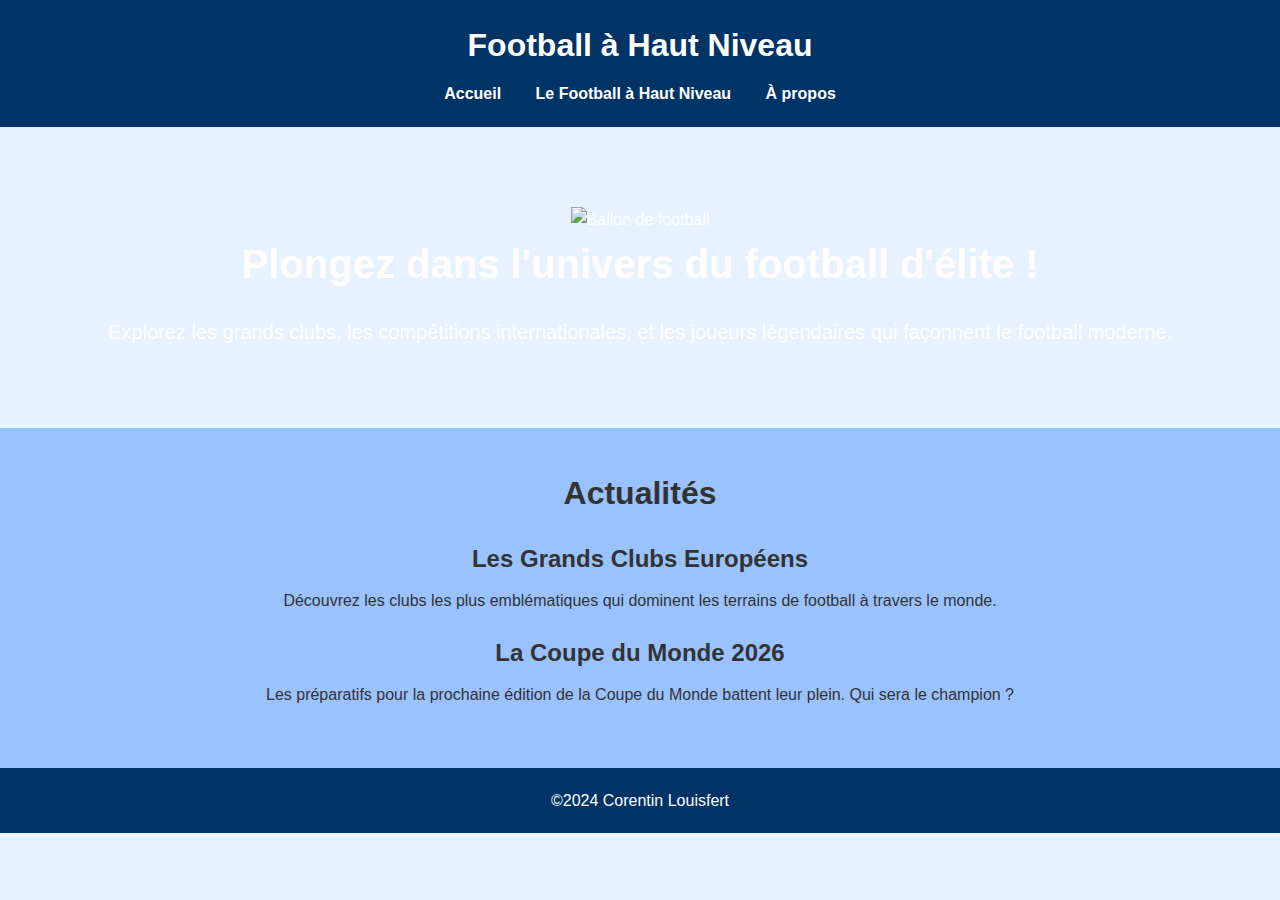
==== index.html @ f72dab85 "first commit" ====
<!DOCTYPE html>
<html lang="fr">
<head>
    <meta charset="UTF-8">
    <meta name="viewport" content="width=device-width, initial-scale=1.0">
    <meta http-equiv="X-UA-Compatible" content="ie=edge">
    <title>Football à Haut Niveau</title>
    <link rel="stylesheet" href="css/style1.css">
</head>
<body>
    <header>
        <div class="logo">
            <h1>Football à Haut Niveau</h1>
        </div>
        <nav>
            <ul>
                <li><a href="index.html">Accueil</a></li>
                <li><a href="index2.html">Le Football à Haut Niveau</a></li>
                <li><a href="index3.html">À propos</a></li>
            </ul>
        </nav>
    </header>

    <section class="hero">
        <img src="ballon-football.jpg" alt="Ballon de football" class="ballon-image">
        <h2>Plongez dans l'univers du football d'élite !</h2>
        <p>Explorez les grands clubs, les compétitions internationales, et les joueurs légendaires qui façonnent le football moderne.</p>
    </section>

    <section class="actualites">
        <h3>Actualités</h3>
        <article>
            <h4>Les Grands Clubs Européens</h4>
            <p>Découvrez les clubs les plus emblématiques qui dominent les terrains de football à travers le monde.</p>
        </article>
        <article>
            <h4>La Coupe du Monde 2026</h4>
            <p>Les préparatifs pour la prochaine édition de la Coupe du Monde battent leur plein. Qui sera le champion ?</p>
        </article>
    </section>

    <footer>
        <p>&copy;2024 Corentin Louisfert</p>
        </div>
    </footer>
</body>
</html>
---- css/style1.css ----
/* Réinitialisation des marges et du padding */
* {
    margin: 0;
    padding: 0;
    box-sizing: border-box;
}

/* Fond général */
body {
    font-family: Arial, sans-serif;
    line-height: 1.6;
    background-color: #e6f2ff; /* Fond bleu clair */
    color: #333;
}

/* En-tête */
header {
    background-color: #003366; /* Bleu foncé */
    color: white;
    padding: 20px 0;
    text-align: center;
}

header .logo h1 {
    font-size: 2rem;
    margin-bottom: 10px;
}

nav ul {
    list-style-type: none;
    text-align: center;
    margin-top: 10px;
}

nav ul li {
    display: inline;
    margin: 0 15px;
}

nav ul li a {
    color: white;
    text-decoration: none;
    font-weight: bold;
}

/* Section Hero (Image en fond) */
.hero {
    background-image: url('football-hero.jpg');
    background-size: cover;
    background-position: center;
    color: white;
    text-align: center;
    padding: 80px 20px;
}

.hero h2 {
    font-size: 2.5rem;
    margin-bottom: 20px;
}

.hero p {
    font-size: 1.25rem;
    margin-top: 20px;
}

/* Section Actualités */
.actualites {
    background-color: #99c2ff; /* Bleu clair pour contraster */
    padding: 40px 20px;
    text-align: center;
}

.actualites h3 {
    font-size: 2rem;
    margin-bottom: 20px;
}

.actualites article {
    margin-bottom: 20px;
}

.actualites article h4 {
    font-size: 1.5rem;
    margin-bottom: 10px;
}

.actualites article p {
    font-size: 1rem;
}

/* Section Footer */
footer {
    background-color: #003366; /* Bleu foncé */
    color: white;
    text-align: center;
    padding: 20px 0;
}

footer .social-media a {
    color: white;
    text-decoration: none;
    margin: 0 10px;
}

footer .social-media a:hover {
    text-decoration: underline;
}

/* Mise en forme des images de clubs */
.clubs {
    display: flex;
    justify-content: space-around;
    flex-wrap: wrap;
    margin-top: 20px;
}

.club {
    width: 30%;
    text-align: center;
    margin-bottom: 20px;
    background-color: #ffffff;
    border: 1px solid #ddd;
    border-radius: 8px;
    padding: 20px;
    box-shadow: 0 4px 8px rgba(0, 0, 0, 0.1);
}

.club img {
    max-width: 100%;
    height: auto;
    border-radius: 5px;
    transition: transform 0.3s ease;
}

/* Effet au survol des images */
.club img:hover {
    transform: scale(1.1);
}

/* Responsive : Adaptation pour les petits écrans */
@media (max-width: 768px) {
    .clubs {
        flex-direction: column;
        align-items: center;
    }

    .club {
        width: 80%;
        margin-bottom: 20px;
    }
}
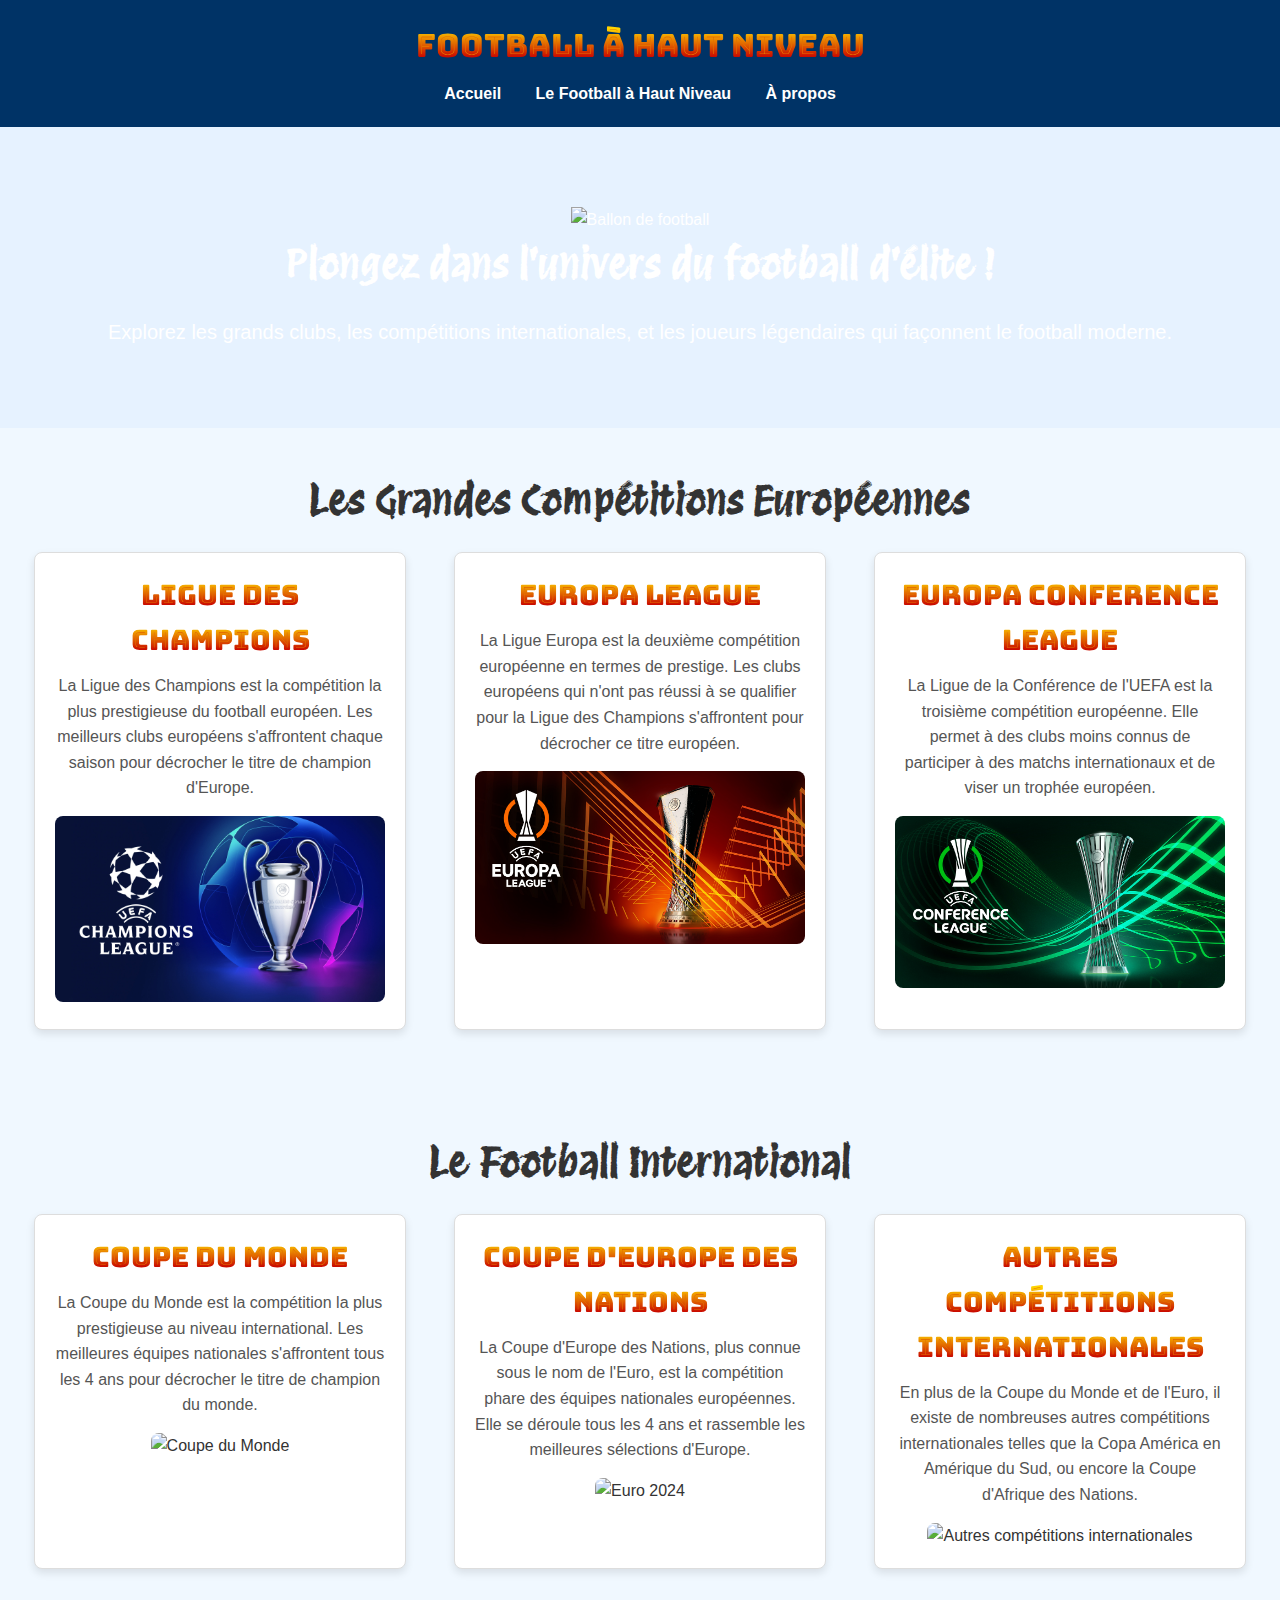
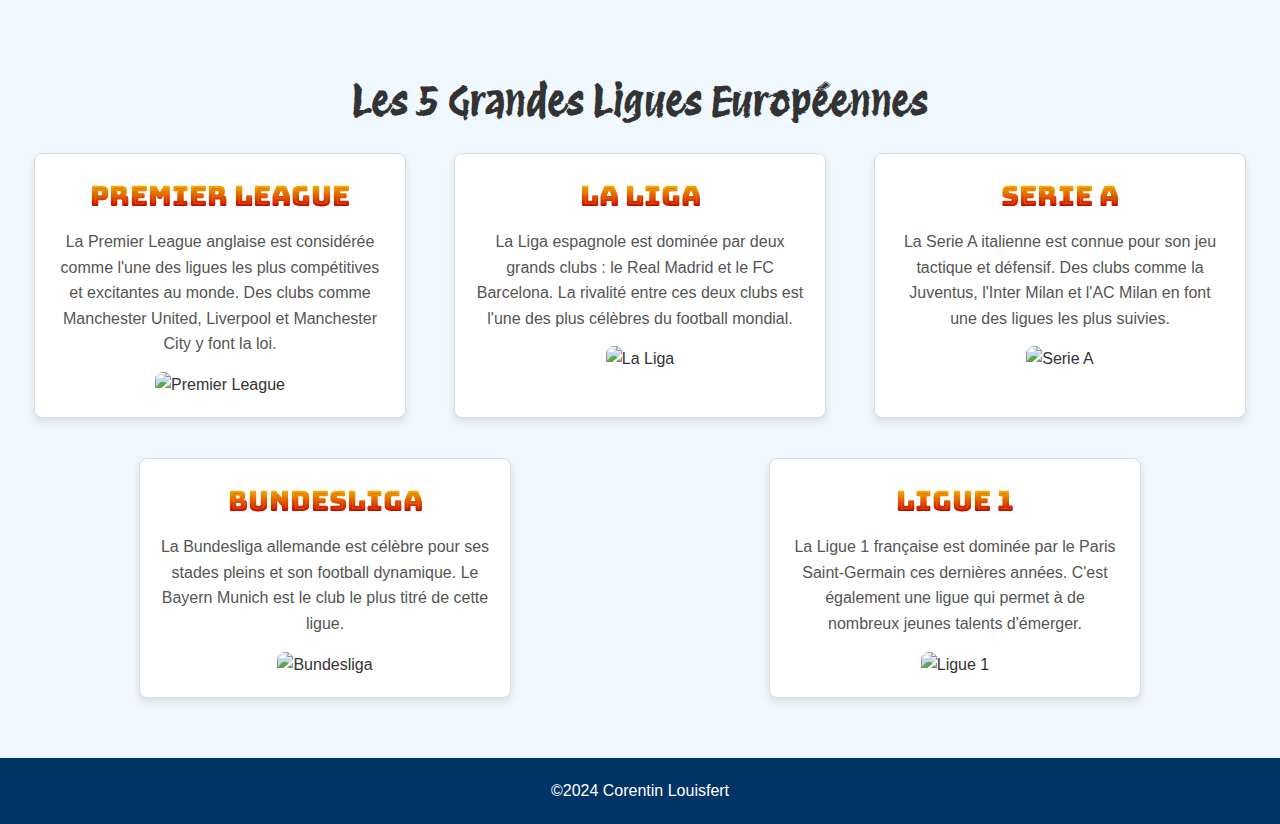
==== commit 5b34902f: "second commit" ====
--- a/index.html
+++ b/index.html
@@ -5,12 +5,13 @@
     <meta name="viewport" content="width=device-width, initial-scale=1.0">
     <meta http-equiv="X-UA-Compatible" content="ie=edge">
     <title>Football à Haut Niveau</title>
+    <link href="https://fonts.googleapis.com/css2?family=Bungee+Spice&family=Protest+Revolution&display=swap" rel="stylesheet">
     <link rel="stylesheet" href="css/style1.css">
 </head>
 <body>
     <header>
         <div class="logo">
-            <h1>Football à Haut Niveau</h1>
+            <h1 class="bungee-spice-regular">Football à Haut Niveau</h1>
         </div>
         <nav>
             <ul>
@@ -23,25 +24,85 @@
 
     <section class="hero">
         <img src="ballon-football.jpg" alt="Ballon de football" class="ballon-image">
-        <h2>Plongez dans l'univers du football d'élite !</h2>
+        <h2 class="protest-revolution-regular">Plongez dans l'univers du football d'élite !</h2>
         <p>Explorez les grands clubs, les compétitions internationales, et les joueurs légendaires qui façonnent le football moderne.</p>
     </section>
 
-    <section class="actualites">
-        <h3>Actualités</h3>
-        <article>
-            <h4>Les Grands Clubs Européens</h4>
-            <p>Découvrez les clubs les plus emblématiques qui dominent les terrains de football à travers le monde.</p>
-        </article>
-        <article>
-            <h4>La Coupe du Monde 2026</h4>
-            <p>Les préparatifs pour la prochaine édition de la Coupe du Monde battent leur plein. Qui sera le champion ?</p>
-        </article>
+    <section class="competitions">
+        <h2 class="protest-revolution-regular">Les Grandes Compétitions Européennes</h2>
+        <div class="competitions-details">
+            <article class="competition">
+                <h3>Ligue des Champions</h3>
+                <p>La Ligue des Champions est la compétition la plus prestigieuse du football européen. Les meilleurs clubs européens s'affrontent chaque saison pour décrocher le titre de champion d'Europe.</p>
+                <img src="img/champions-league.png" alt="Ligue des champions" class="competition-image">
+            </article>
+            <article class="competition">
+                <h3>Europa League</h3>
+                <p>La Ligue Europa est la deuxième compétition européenne en termes de prestige. Les clubs européens qui n'ont pas réussi à se qualifier pour la Ligue des Champions s'affrontent pour décrocher ce titre européen.</p>
+                <img src="img/europa-league.png" alt="Europa League" class="competition-image">
+            </article>
+            <article class="competition">
+                <h3>Europa Conference League</h3>
+                <p>La Ligue de la Conférence de l'UEFA est la troisième compétition européenne. Elle permet à des clubs moins connus de participer à des matchs internationaux et de viser un trophée européen.</p>
+                <img src="img/europa-conference.png" alt="Europa Conference League" class="competition-image">
+            </article>
+        </div>
+    </section>
+
+    <section class="international-football">
+        <h2 class="protest-revolution-regular">Le Football International</h2>
+        <div class="international-football-details">
+            <article class="competition">
+                <h3>Coupe du Monde</h3>
+                <p>La Coupe du Monde est la compétition la plus prestigieuse au niveau international. Les meilleures équipes nationales s'affrontent tous les 4 ans pour décrocher le titre de champion du monde.</p>
+                <img src="world-cup.jpg" alt="Coupe du Monde" class="competition-image">
+            </article>
+            <article class="competition">
+                <h3>Coupe d'Europe des Nations</h3>
+                <p>La Coupe d'Europe des Nations, plus connue sous le nom de l'Euro, est la compétition phare des équipes nationales européennes. Elle se déroule tous les 4 ans et rassemble les meilleures sélections d'Europe.</p>
+                <img src="euro-cup.jpg" alt="Euro 2024" class="competition-image">
+            </article>
+            <article class="competition">
+                <h3>Autres compétitions internationales</h3>
+                <p>En plus de la Coupe du Monde et de l'Euro, il existe de nombreuses autres compétitions internationales telles que la Copa América en Amérique du Sud, ou encore la Coupe d'Afrique des Nations.</p>
+                <img src="other-competitions.jpg" alt="Autres compétitions internationales" class="competition-image">
+            </article>
+        </div>
+    </section>
+
+    <section class="top-european-leagues">
+        <h2 class="protest-revolution-regular">Les 5 Grandes Ligues Européennes</h2>
+        <div class="leagues-details">
+            <article class="league">
+                <h3>Premier League</h3>
+                <p>La Premier League anglaise est considérée comme l'une des ligues les plus compétitives et excitantes au monde. Des clubs comme Manchester United, Liverpool et Manchester City y font la loi.</p>
+                <img src="premier-league.jpg" alt="Premier League" class="league-image">
+            </article>
+            <article class="league">
+                <h3>La Liga</h3>
+                <p>La Liga espagnole est dominée par deux grands clubs : le Real Madrid et le FC Barcelona. La rivalité entre ces deux clubs est l'une des plus célèbres du football mondial.</p>
+                <img src="la-liga.jpg" alt="La Liga" class="league-image">
+            </article>
+            <article class="league">
+                <h3>Serie A</h3>
+                <p>La Serie A italienne est connue pour son jeu tactique et défensif. Des clubs comme la Juventus, l'Inter Milan et l'AC Milan en font une des ligues les plus suivies.</p>
+                <img src="serie-a.jpg" alt="Serie A" class="league-image">
+            </article>
+            <article class="league">
+                <h3>Bundesliga</h3>
+                <p>La Bundesliga allemande est célèbre pour ses stades pleins et son football dynamique. Le Bayern Munich est le club le plus titré de cette ligue.</p>
+                <img src="bundesliga.jpg" alt="Bundesliga" class="league-image">
+            </article>
+            <article class="league">
+                <h3>Ligue 1</h3>
+                <p>La Ligue 1 française est dominée par le Paris Saint-Germain ces dernières années. C'est également une ligue qui permet à de nombreux jeunes talents d'émerger.</p>
+                <img src="ligue-1.jpg" alt="Ligue 1" class="league-image">
+            </article>
+        </div>
     </section>
 
     <footer>
         <p>&copy;2024 Corentin Louisfert</p>
-        </div>
     </footer>
 </body>
-</html>+</html>
--- a/css/style1.css
+++ b/css/style1.css
@@ -24,6 +24,7 @@
 header .logo h1 {
     font-size: 2rem;
     margin-bottom: 10px;
+    font-family: "Bungee Spice", sans-serif; /* Utilisation de la police "Bungee Spice" pour le titre */
 }
 
 nav ul {
@@ -56,6 +57,7 @@
 .hero h2 {
     font-size: 2.5rem;
     margin-bottom: 20px;
+    font-family: "Protest Revolution", sans-serif;
 }
 
 .hero p {
@@ -63,29 +65,72 @@
     margin-top: 20px;
 }
 
-/* Section Actualités */
-.actualites {
-    background-color: #99c2ff; /* Bleu clair pour contraster */
+/* Section des compétitions : Ligue des Champions, Europa League, etc. */
+.competitions, .international-football, .top-european-leagues {
+    background-color: #f0f8ff; /* Fond bleu clair pour contraster */
     padding: 40px 20px;
     text-align: center;
 }
 
-.actualites h3 {
-    font-size: 2rem;
+.competitions h2, .international-football h2, .top-european-leagues h2 {
+    font-family: "Protest Revolution", sans-serif; /* Police pour les titres */
+    font-size: 2.5rem;
     margin-bottom: 20px;
 }
 
-.actualites article {
-    margin-bottom: 20px;
+.competitions-details, .international-football-details, .leagues-details {
+    display: flex;
+    justify-content: space-around;
+    flex-wrap: wrap;
+    gap: 20px; /* Ajoute de l'espace entre les articles */
 }
 
-.actualites article h4 {
-    font-size: 1.5rem;
-    margin-bottom: 10px;
+/* Style des articles de compétitions */
+.competition, .league {
+    width: 30%;
+    margin-bottom: 20px;
+    background-color: #ffffff;
+    border: 1px solid #ddd;
+    border-radius: 8px;
+    padding: 20px;
+    box-shadow: 0 4px 8px rgba(0, 0, 0, 0.1);
+    transition: transform 0.3s ease;
 }
 
-.actualites article p {
+.competition:hover, .league:hover {
+    transform: scale(1.05); /* Légère animation de survol */
+}
+
+.competition h3, .league h3 {
+    font-size: 1.75rem;
+    margin-bottom: 10px;
+    font-family: "Bungee Spice", sans-serif; /* Police spéciale pour les titres */
+}
+
+.competition p, .league p {
     font-size: 1rem;
+    color: #555;
+}
+
+.competition img, .league img {
+    max-width: 100%;
+    height: auto;
+    border-radius: 8px;
+    margin-top: 15px;
+}
+
+/* Mise en forme de la vidéo */
+.video {
+    display: flex;
+    justify-content: center;
+    margin: 40px 0;
+}
+
+video {
+    max-width: 100%;
+    height: auto;
+    border-radius: 8px;
+    box-shadow: 0 4px 8px rgba(0, 0, 0, 0.1);
 }
 
 /* Section Footer */
@@ -106,47 +151,27 @@
     text-decoration: underline;
 }
 
-/* Mise en forme des images de clubs */
-.clubs {
-    display: flex;
-    justify-content: space-around;
-    flex-wrap: wrap;
-    margin-top: 20px;
-}
-
-.club {
-    width: 30%;
-    text-align: center;
-    margin-bottom: 20px;
-    background-color: #ffffff;
-    border: 1px solid #ddd;
-    border-radius: 8px;
-    padding: 20px;
-    box-shadow: 0 4px 8px rgba(0, 0, 0, 0.1);
-}
-
-.club img {
+/* Mise en forme des images dans les sections */
+.competition img, .league img {
     max-width: 100%;
     height: auto;
-    border-radius: 5px;
+    border-radius: 8px;
     transition: transform 0.3s ease;
 }
 
 /* Effet au survol des images */
-.club img:hover {
+.competition img:hover, .league img:hover {
     transform: scale(1.1);
 }
 
 /* Responsive : Adaptation pour les petits écrans */
 @media (max-width: 768px) {
-    .clubs {
+    .competitions-details, .international-football-details, .leagues-details {
         flex-direction: column;
         align-items: center;
     }
 
-    .club {
+    .competition, .league {
         width: 80%;
-        margin-bottom: 20px;
     }
 }
-
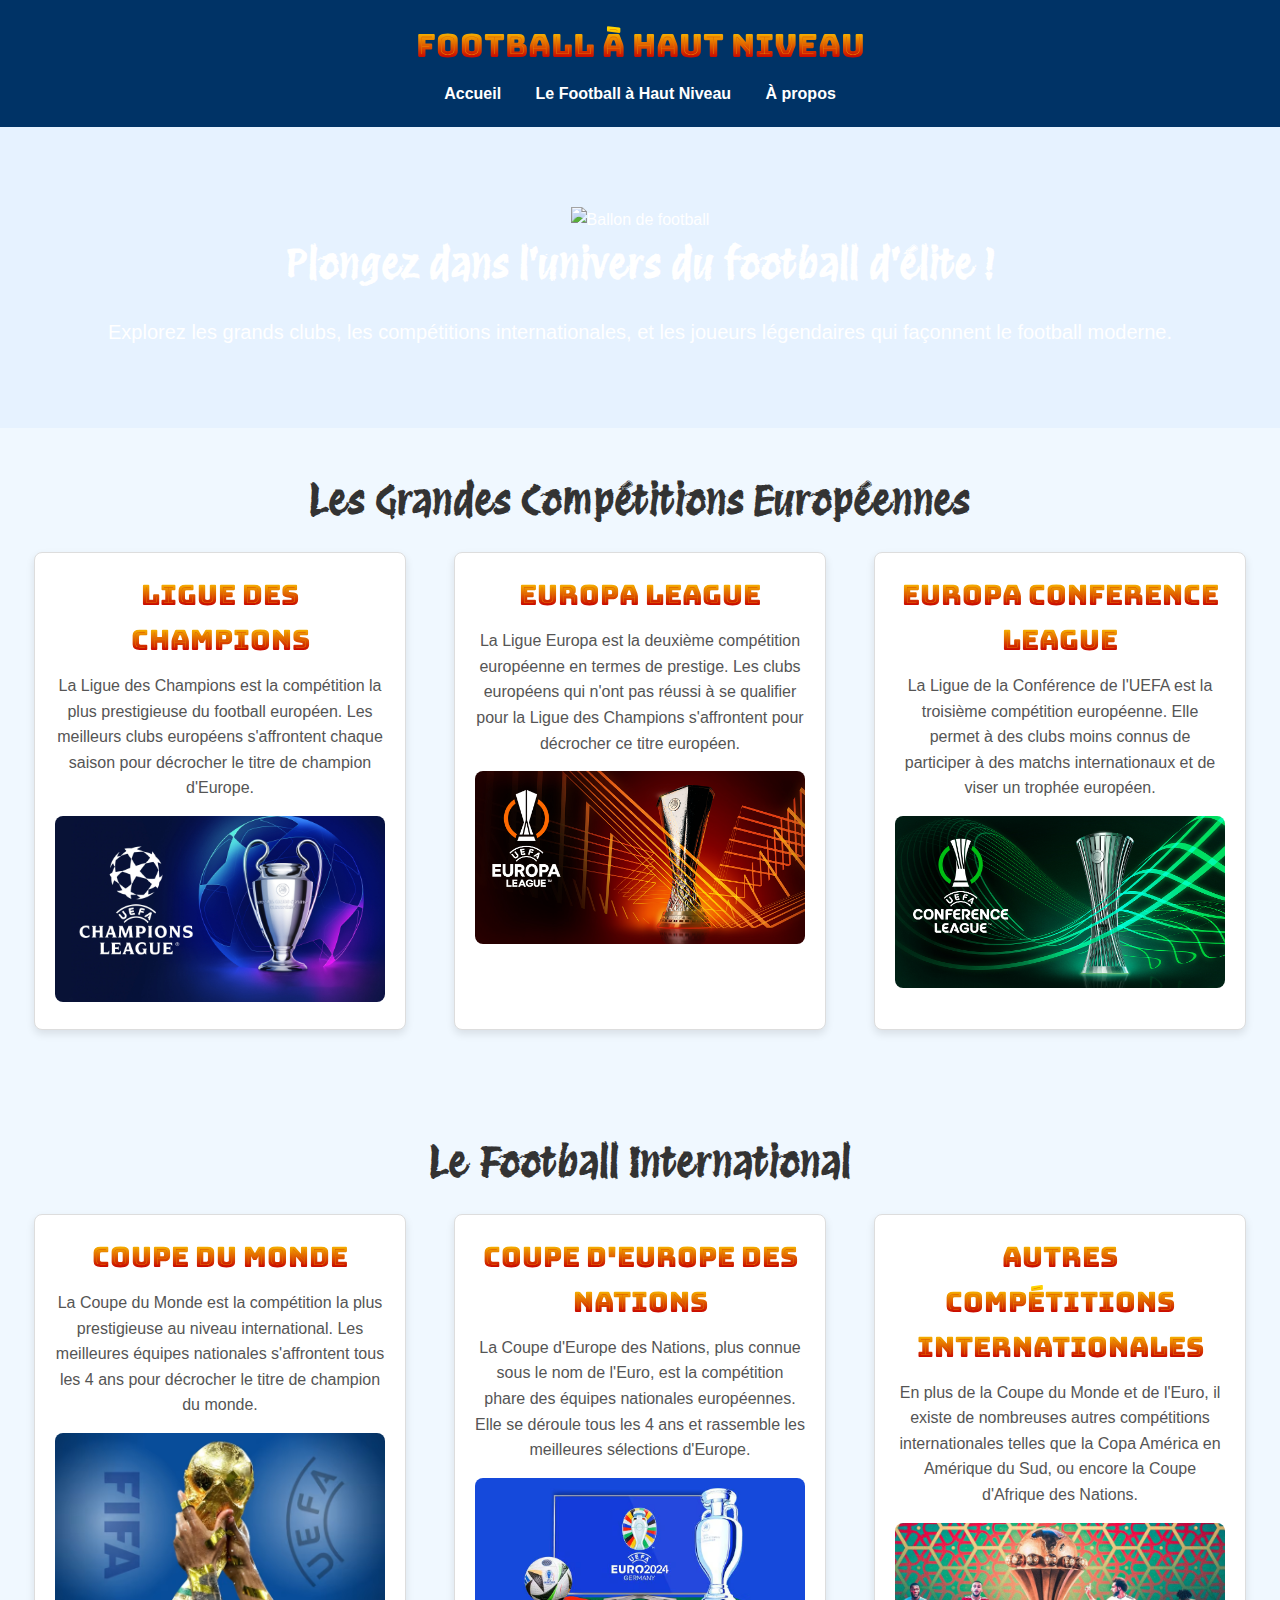
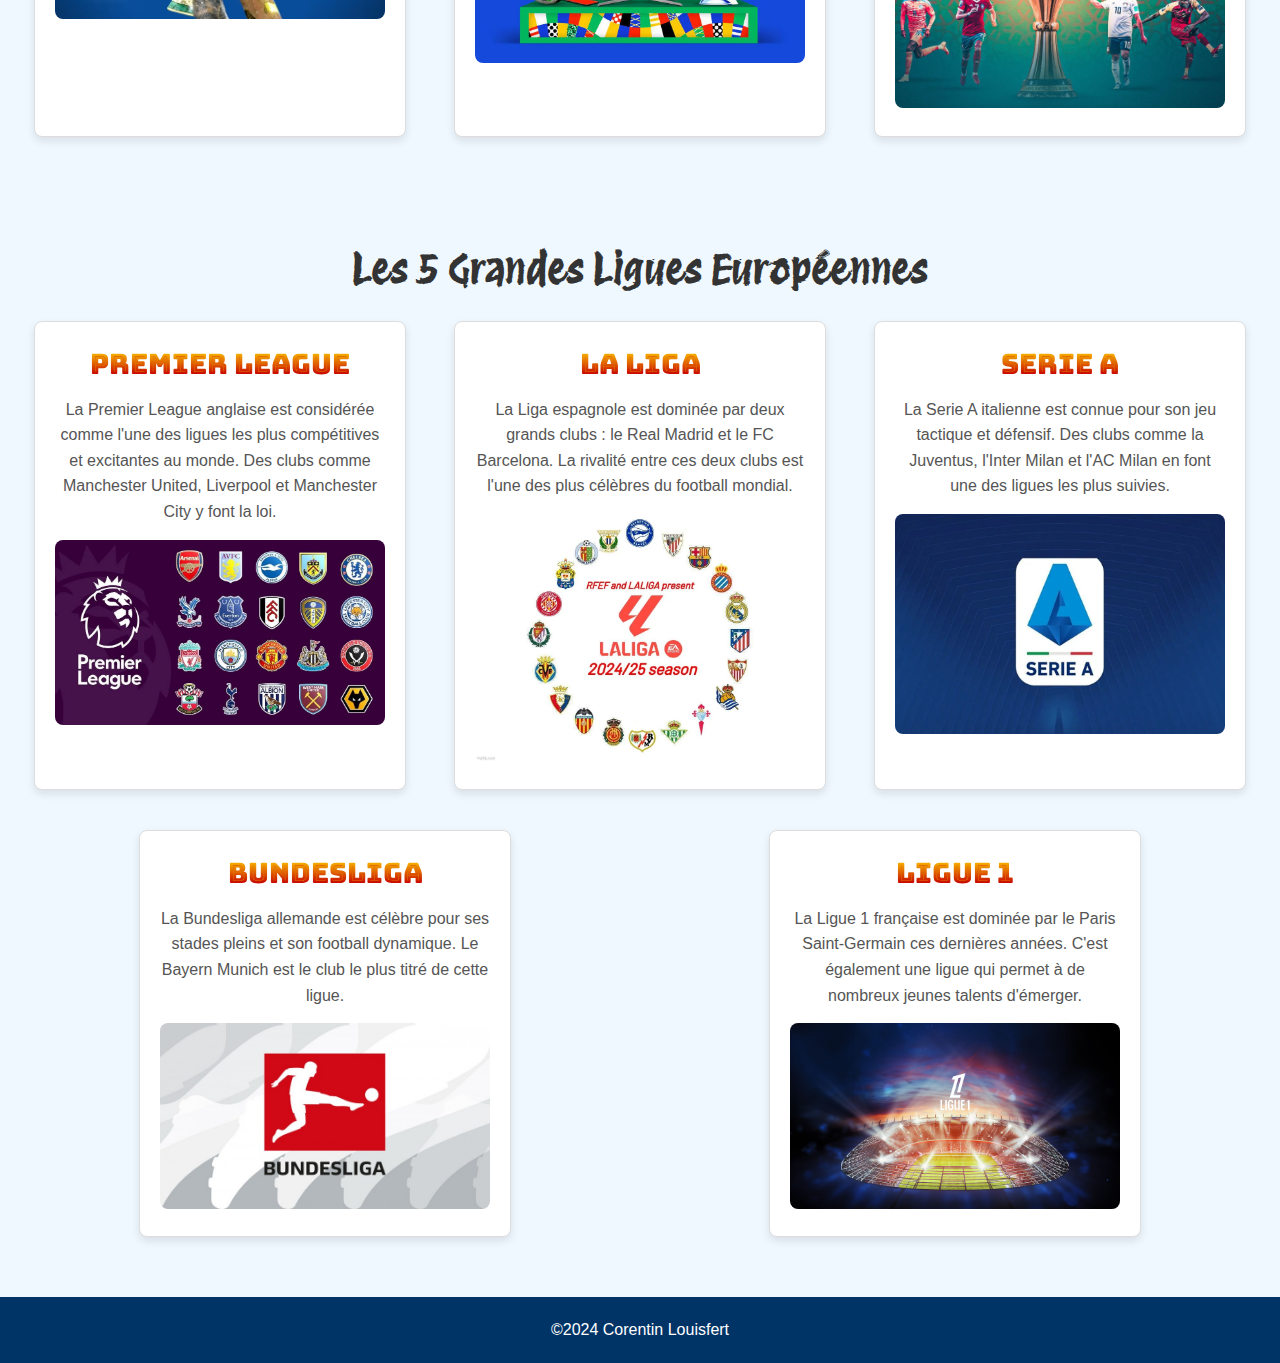
==== commit 9cc71d75: "début index2" ====
--- a/index.html
+++ b/index.html
@@ -55,17 +55,17 @@
             <article class="competition">
                 <h3>Coupe du Monde</h3>
                 <p>La Coupe du Monde est la compétition la plus prestigieuse au niveau international. Les meilleures équipes nationales s'affrontent tous les 4 ans pour décrocher le titre de champion du monde.</p>
-                <img src="world-cup.jpg" alt="Coupe du Monde" class="competition-image">
+                <img src="img/world-cup.png" alt="Coupe du Monde" class="competition-image">
             </article>
             <article class="competition">
                 <h3>Coupe d'Europe des Nations</h3>
                 <p>La Coupe d'Europe des Nations, plus connue sous le nom de l'Euro, est la compétition phare des équipes nationales européennes. Elle se déroule tous les 4 ans et rassemble les meilleures sélections d'Europe.</p>
-                <img src="euro-cup.jpg" alt="Euro 2024" class="competition-image">
+                <img src="img/euro-cup.png" alt="Euro 2024" class="competition-image">
             </article>
             <article class="competition">
                 <h3>Autres compétitions internationales</h3>
                 <p>En plus de la Coupe du Monde et de l'Euro, il existe de nombreuses autres compétitions internationales telles que la Copa América en Amérique du Sud, ou encore la Coupe d'Afrique des Nations.</p>
-                <img src="other-competitions.jpg" alt="Autres compétitions internationales" class="competition-image">
+                <img src="img/other-cup.png" alt="Autres compétitions internationales" class="competition-image">
             </article>
         </div>
     </section>
@@ -76,27 +76,27 @@
             <article class="league">
                 <h3>Premier League</h3>
                 <p>La Premier League anglaise est considérée comme l'une des ligues les plus compétitives et excitantes au monde. Des clubs comme Manchester United, Liverpool et Manchester City y font la loi.</p>
-                <img src="premier-league.jpg" alt="Premier League" class="league-image">
+                <img src="img/premier-league.png" alt="Premier League" class="league-image">
             </article>
             <article class="league">
                 <h3>La Liga</h3>
                 <p>La Liga espagnole est dominée par deux grands clubs : le Real Madrid et le FC Barcelona. La rivalité entre ces deux clubs est l'une des plus célèbres du football mondial.</p>
-                <img src="la-liga.jpg" alt="La Liga" class="league-image">
+                <img src="img/la-liga.png" alt="La Liga" class="league-image">
             </article>
             <article class="league">
                 <h3>Serie A</h3>
                 <p>La Serie A italienne est connue pour son jeu tactique et défensif. Des clubs comme la Juventus, l'Inter Milan et l'AC Milan en font une des ligues les plus suivies.</p>
-                <img src="serie-a.jpg" alt="Serie A" class="league-image">
+                <img src="img/serie-a.png" alt="Serie A" class="league-image">
             </article>
             <article class="league">
                 <h3>Bundesliga</h3>
                 <p>La Bundesliga allemande est célèbre pour ses stades pleins et son football dynamique. Le Bayern Munich est le club le plus titré de cette ligue.</p>
-                <img src="bundesliga.jpg" alt="Bundesliga" class="league-image">
+                <img src="img/bundesliga.png" alt="Bundesliga" class="league-image">
             </article>
             <article class="league">
                 <h3>Ligue 1</h3>
                 <p>La Ligue 1 française est dominée par le Paris Saint-Germain ces dernières années. C'est également une ligue qui permet à de nombreux jeunes talents d'émerger.</p>
-                <img src="ligue-1.jpg" alt="Ligue 1" class="league-image">
+                <img src="img/ligue-1.png" alt="Ligue 1" class="league-image">
             </article>
         </div>
     </section>
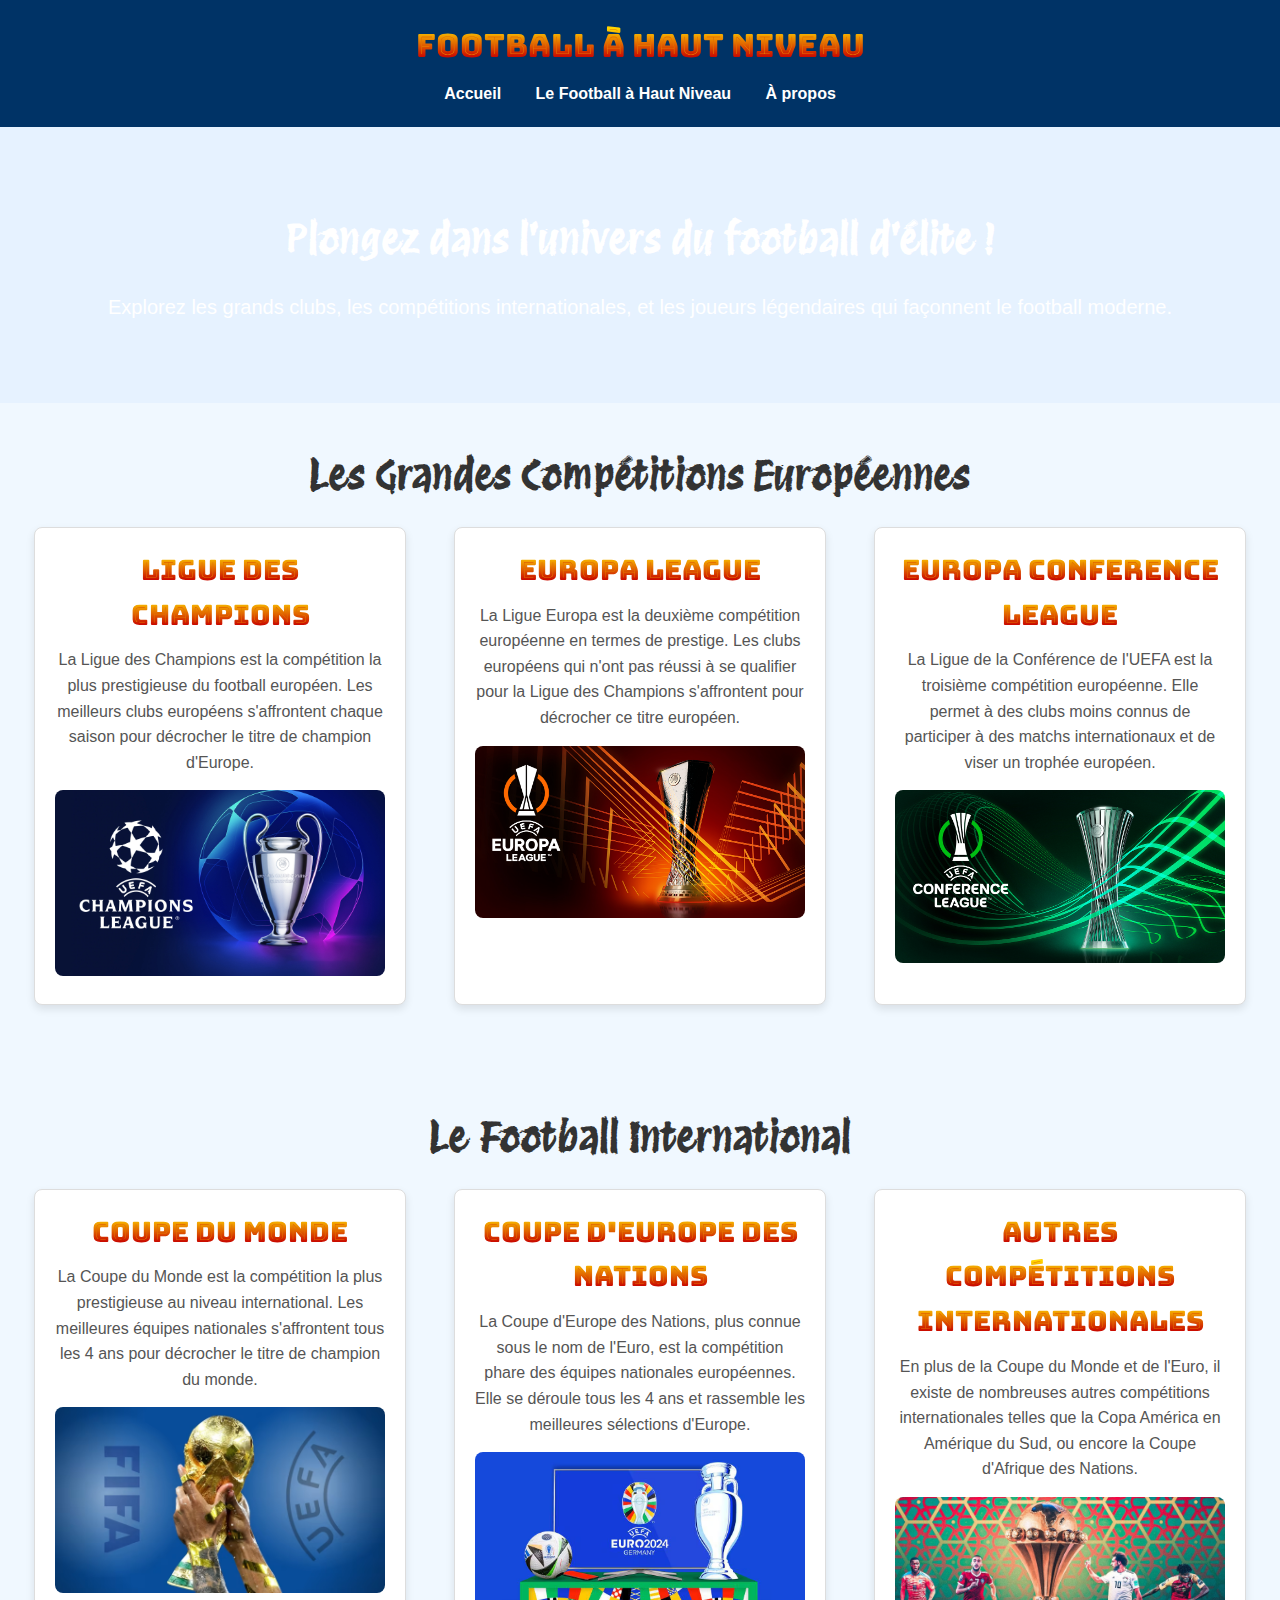
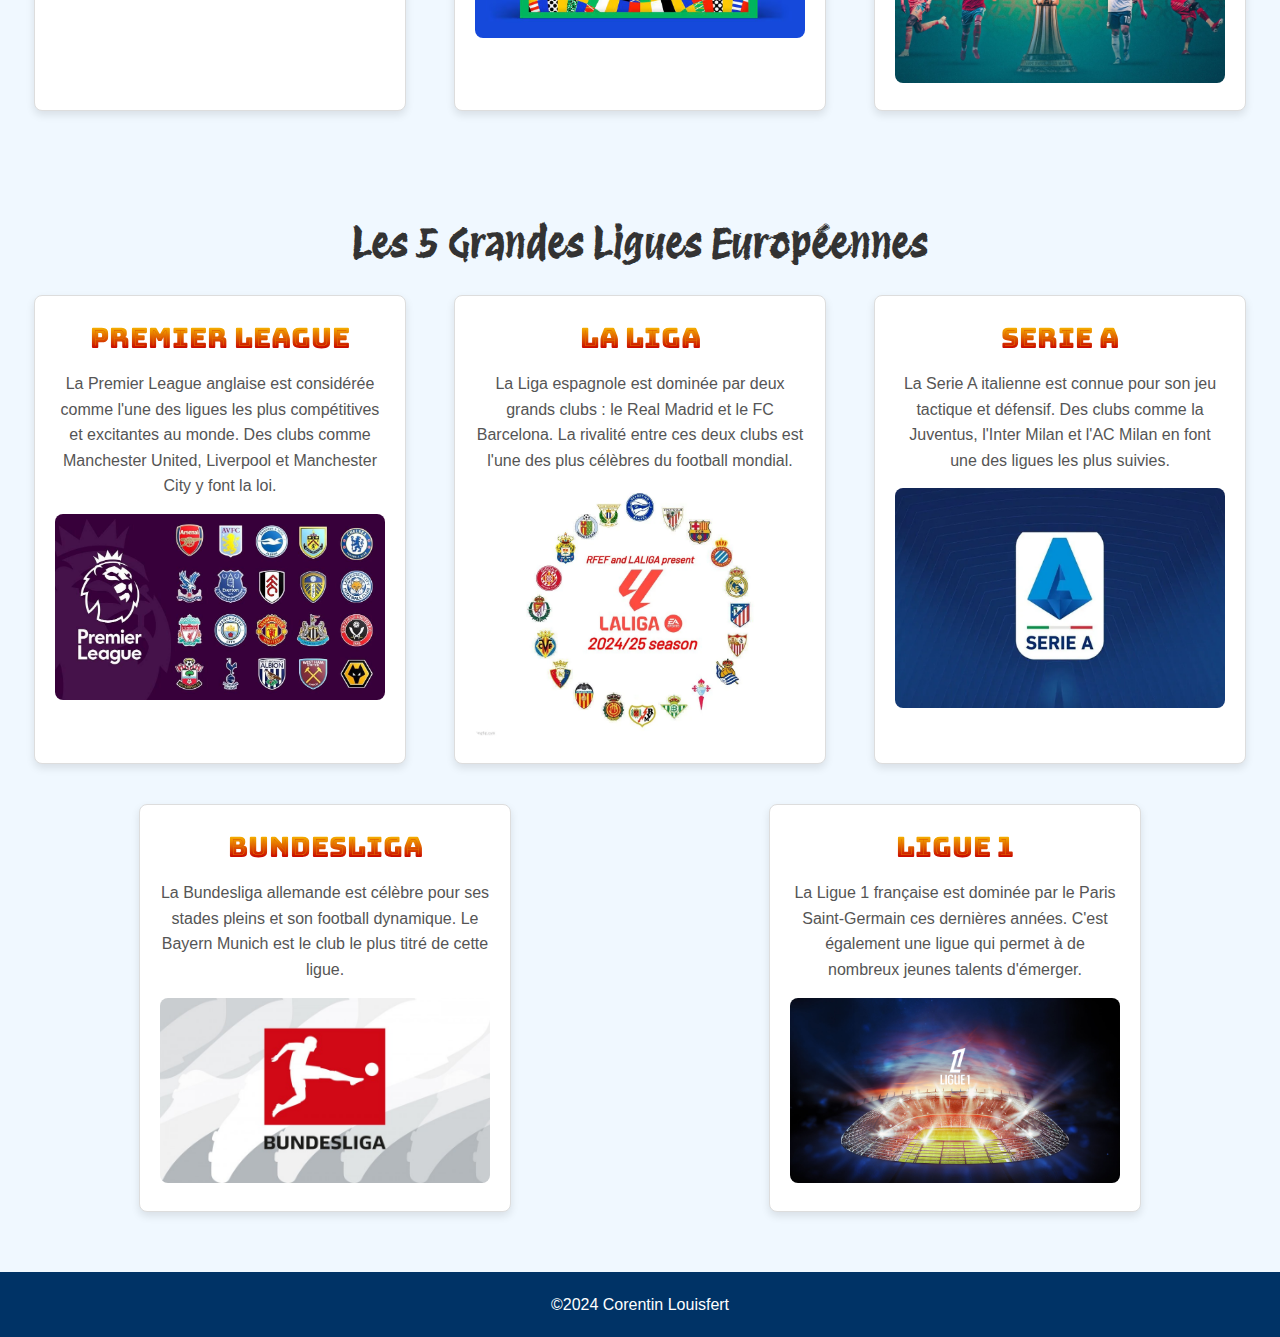
==== commit f1629420: "modification" ====
--- a/index.html
+++ b/index.html
@@ -22,10 +22,13 @@
         </nav>
     </header>
 
-    <section class="hero">
-        <img src="ballon-football.jpg" alt="Ballon de football" class="ballon-image">
-        <h2 class="protest-revolution-regular">Plongez dans l'univers du football d'élite !</h2>
-        <p>Explorez les grands clubs, les compétitions internationales, et les joueurs légendaires qui façonnent le football moderne.</p>
+    <section class="text">
+        <video autoplay muted loop id="video-background">
+            <source src="video/football.mp4" type="video/mp4">
+        </video>
+        <div class="text-content"></div>
+            <h2 class="protest-revolution-regular">Plongez dans l'univers du football d'élite !</h2>
+            <p>Explorez les grands clubs, les compétitions internationales, et les joueurs légendaires qui façonnent le football moderne.</p>
     </section>
 
     <section class="competitions">
--- a/css/style1.css
+++ b/css/style1.css
@@ -44,9 +44,8 @@
     font-weight: bold;
 }
 
-/* Section Hero (Image en fond) */
-.hero {
-    background-image: url('football-hero.jpg');
+/* Section text */
+.text {
     background-size: cover;
     background-position: center;
     color: white;
@@ -54,13 +53,33 @@
     padding: 80px 20px;
 }
 
-.hero h2 {
+#video-background {
+    position: absolute;
+    top: 0;
+    left: 0;
+    width: 100%;
+    height: 100%;
+    object-fit: cover; /* Couvre toute la section sans déformer la vidéo */
+    z-index: -1; /* Place la vidéo en arrière-plan */
+}
+
+.hero-content {
+    position: absolute;
+    top: 50%;
+    left: 50%;
+    transform: translate(-50%, -50%); /* Centrer le texte */
+    color: white;
+    text-align: center;
+    z-index: 1; /* Place le contenu devant la vidéo */
+}
+
+.text h2 {
     font-size: 2.5rem;
     margin-bottom: 20px;
     font-family: "Protest Revolution", sans-serif;
 }
 
-.hero p {
+.text p {
     font-size: 1.25rem;
     margin-top: 20px;
 }
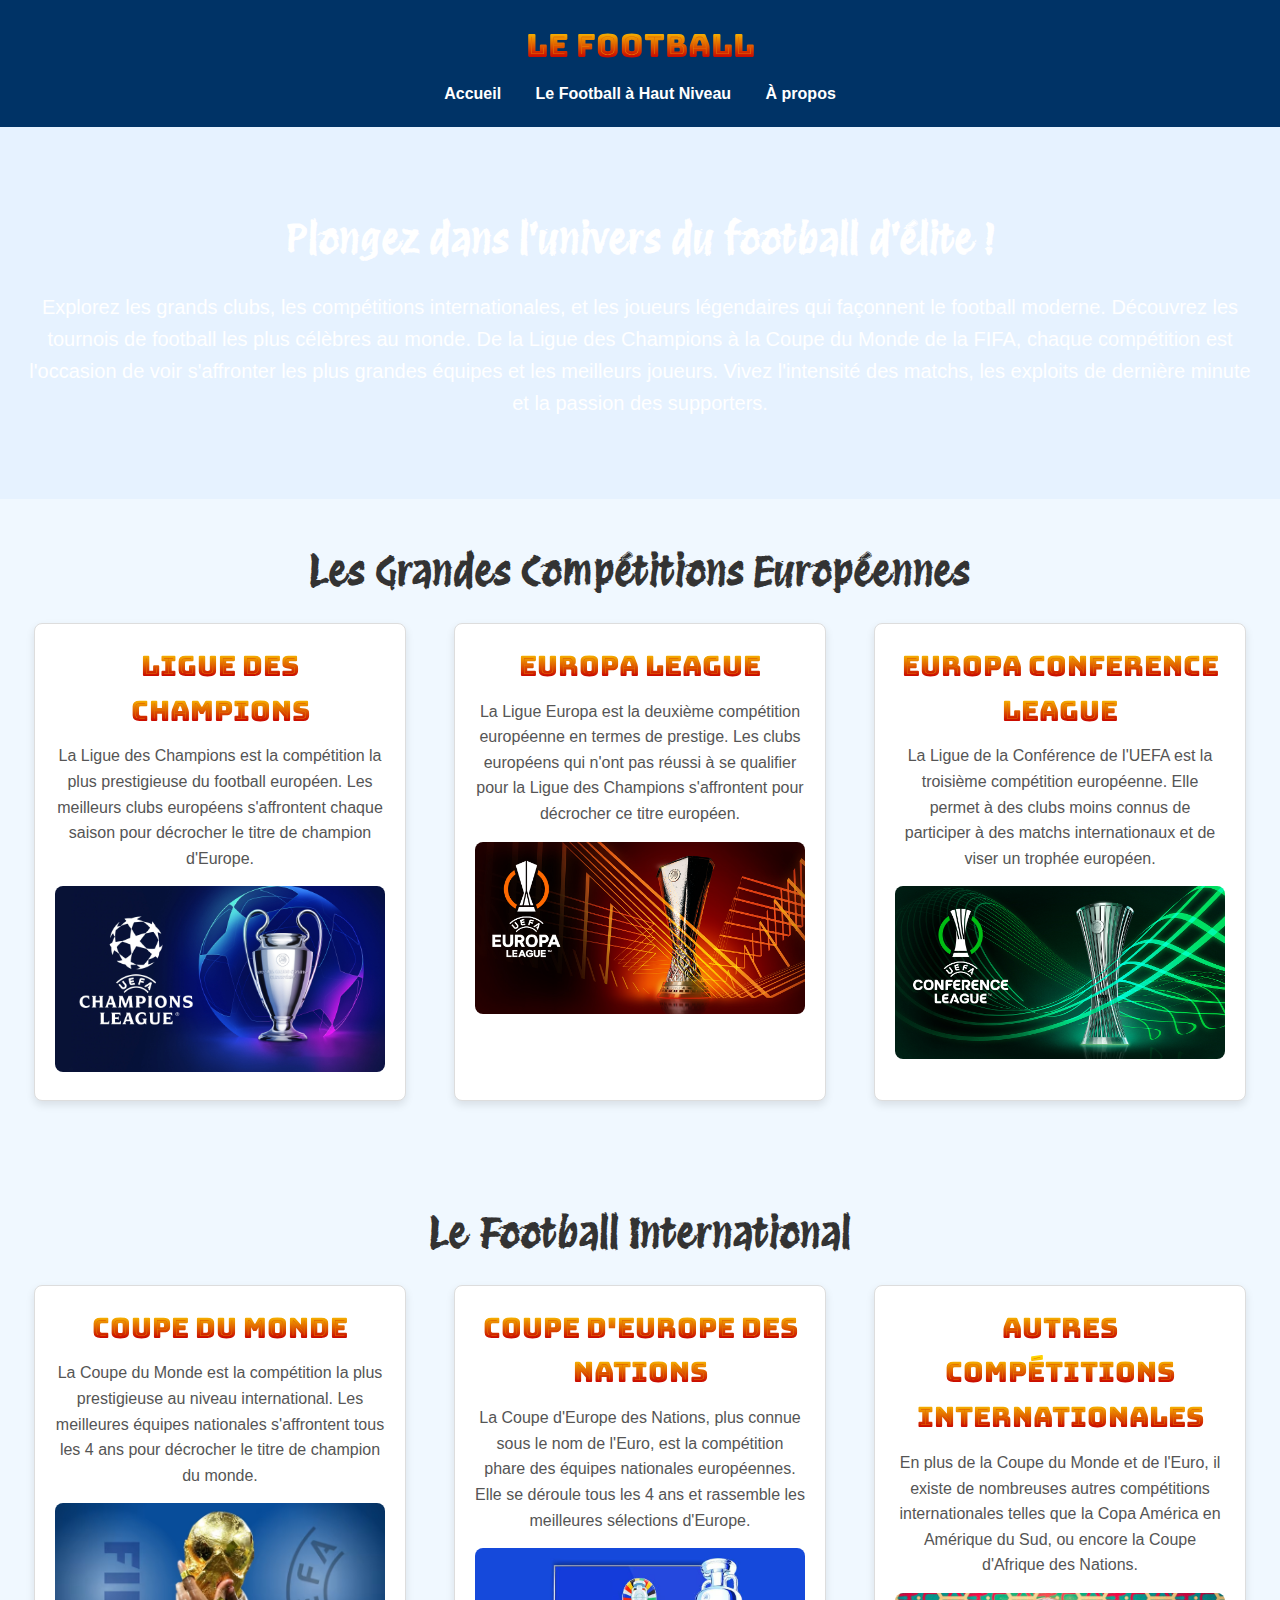
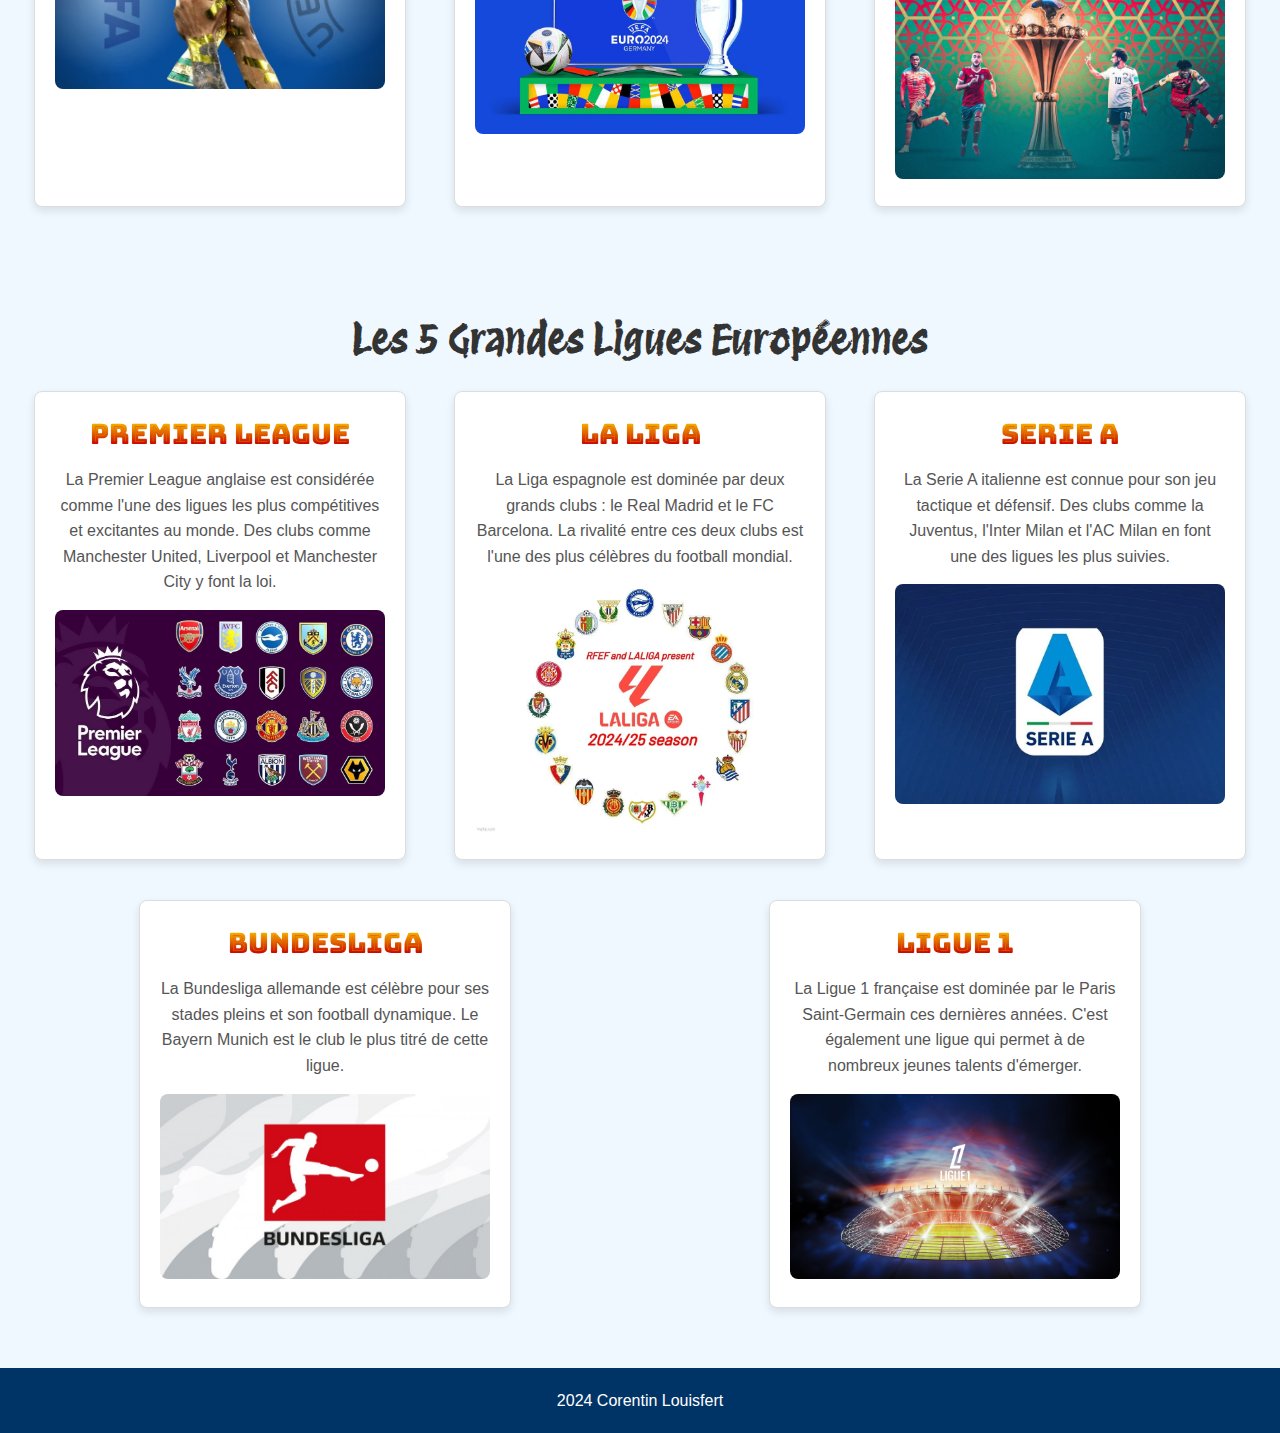
==== commit 11cc1eaf: "final commit" ====
--- a/index.html
+++ b/index.html
@@ -4,14 +4,15 @@
     <meta charset="UTF-8">
     <meta name="viewport" content="width=device-width, initial-scale=1.0">
     <meta http-equiv="X-UA-Compatible" content="ie=edge">
-    <title>Football à Haut Niveau</title>
+    <title>Le football</title>
+    <link rel="icon" type="image/png" href="img/icone.png">
     <link href="https://fonts.googleapis.com/css2?family=Bungee+Spice&family=Protest+Revolution&display=swap" rel="stylesheet">
     <link rel="stylesheet" href="css/style1.css">
 </head>
 <body>
     <header>
         <div class="logo">
-            <h1 class="bungee-spice-regular">Football à Haut Niveau</h1>
+            <h1 class="bungee-spice-regular">Le football</h1>
         </div>
         <nav>
             <ul>
@@ -28,7 +29,10 @@
         </video>
         <div class="text-content"></div>
             <h2 class="protest-revolution-regular">Plongez dans l'univers du football d'élite !</h2>
-            <p>Explorez les grands clubs, les compétitions internationales, et les joueurs légendaires qui façonnent le football moderne.</p>
+            <p>Explorez les grands clubs, les compétitions internationales, et les joueurs légendaires qui façonnent le football moderne.
+            Découvrez les tournois de football les plus célèbres au monde. De la Ligue des Champions à la Coupe du Monde de la FIFA,
+            chaque compétition est l'occasion de voir s'affronter les plus grandes équipes et les meilleurs joueurs. Vivez l'intensité des matchs, les exploits de dernière minute et la passion des supporters.
+            </p>
     </section>
 
     <section class="competitions">
@@ -105,7 +109,7 @@
     </section>
 
     <footer>
-        <p>&copy;2024 Corentin Louisfert</p>
+        <p>2024 Corentin Louisfert</p>
     </footer>
 </body>
 </html>
--- a/css/style1.css
+++ b/css/style1.css
@@ -9,22 +9,23 @@
 body {
     font-family: Arial, sans-serif;
     line-height: 1.6;
-    background-color: #e6f2ff; /* Fond bleu clair */
+    background-color: #e6f2ff;
     color: #333;
 }
 
 /* En-tête */
 header {
-    background-color: #003366; /* Bleu foncé */
+    background-color: #003366;
     color: white;
     padding: 20px 0;
     text-align: center;
 }
+
 
 header .logo h1 {
     font-size: 2rem;
     margin-bottom: 10px;
-    font-family: "Bungee Spice", sans-serif; /* Utilisation de la police "Bungee Spice" pour le titre */
+    font-family: "Bungee Spice", sans-serif;
 }
 
 nav ul {
@@ -42,6 +43,10 @@
     color: white;
     text-decoration: none;
     font-weight: bold;
+}
+
+nav ul li a:hover {
+    text-decoration: underline;
 }
 
 /* Section text */
@@ -58,19 +63,19 @@
     top: 0;
     left: 0;
     width: 100%;
-    height: 100%;
-    object-fit: cover; /* Couvre toute la section sans déformer la vidéo */
-    z-index: -1; /* Place la vidéo en arrière-plan */
+    height: 90%;
+    object-fit: cover;
+    z-index: -1;
 }
 
 .hero-content {
     position: absolute;
     top: 50%;
     left: 50%;
-    transform: translate(-50%, -50%); /* Centrer le texte */
-    color: white;
-    text-align: center;
-    z-index: 1; /* Place le contenu devant la vidéo */
+    transform: translate(-50%, -50%);
+    color: white;
+    text-align: center;
+    z-index: 1;
 }
 
 .text h2 {
@@ -86,13 +91,13 @@
 
 /* Section des compétitions : Ligue des Champions, Europa League, etc. */
 .competitions, .international-football, .top-european-leagues {
-    background-color: #f0f8ff; /* Fond bleu clair pour contraster */
+    background-color: #f0f8ff;
     padding: 40px 20px;
     text-align: center;
 }
 
 .competitions h2, .international-football h2, .top-european-leagues h2 {
-    font-family: "Protest Revolution", sans-serif; /* Police pour les titres */
+    font-family: "Protest Revolution", sans-serif;
     font-size: 2.5rem;
     margin-bottom: 20px;
 }
@@ -101,7 +106,7 @@
     display: flex;
     justify-content: space-around;
     flex-wrap: wrap;
-    gap: 20px; /* Ajoute de l'espace entre les articles */
+    gap: 20px;
 }
 
 /* Style des articles de compétitions */
@@ -117,13 +122,13 @@
 }
 
 .competition:hover, .league:hover {
-    transform: scale(1.05); /* Légère animation de survol */
+    transform: scale(1.05);
 }
 
 .competition h3, .league h3 {
     font-size: 1.75rem;
     margin-bottom: 10px;
-    font-family: "Bungee Spice", sans-serif; /* Police spéciale pour les titres */
+    font-family: "Bungee Spice", sans-serif;
 }
 
 .competition p, .league p {
@@ -154,7 +159,7 @@
 
 /* Section Footer */
 footer {
-    background-color: #003366; /* Bleu foncé */
+    background-color: #003366;
     color: white;
     text-align: center;
     padding: 20px 0;
@@ -183,7 +188,7 @@
     transform: scale(1.1);
 }
 
-/* Responsive : Adaptation pour les petits écrans */
+/* Adaptation pour les petits écrans */
 @media (max-width: 768px) {
     .competitions-details, .international-football-details, .leagues-details {
         flex-direction: column;
